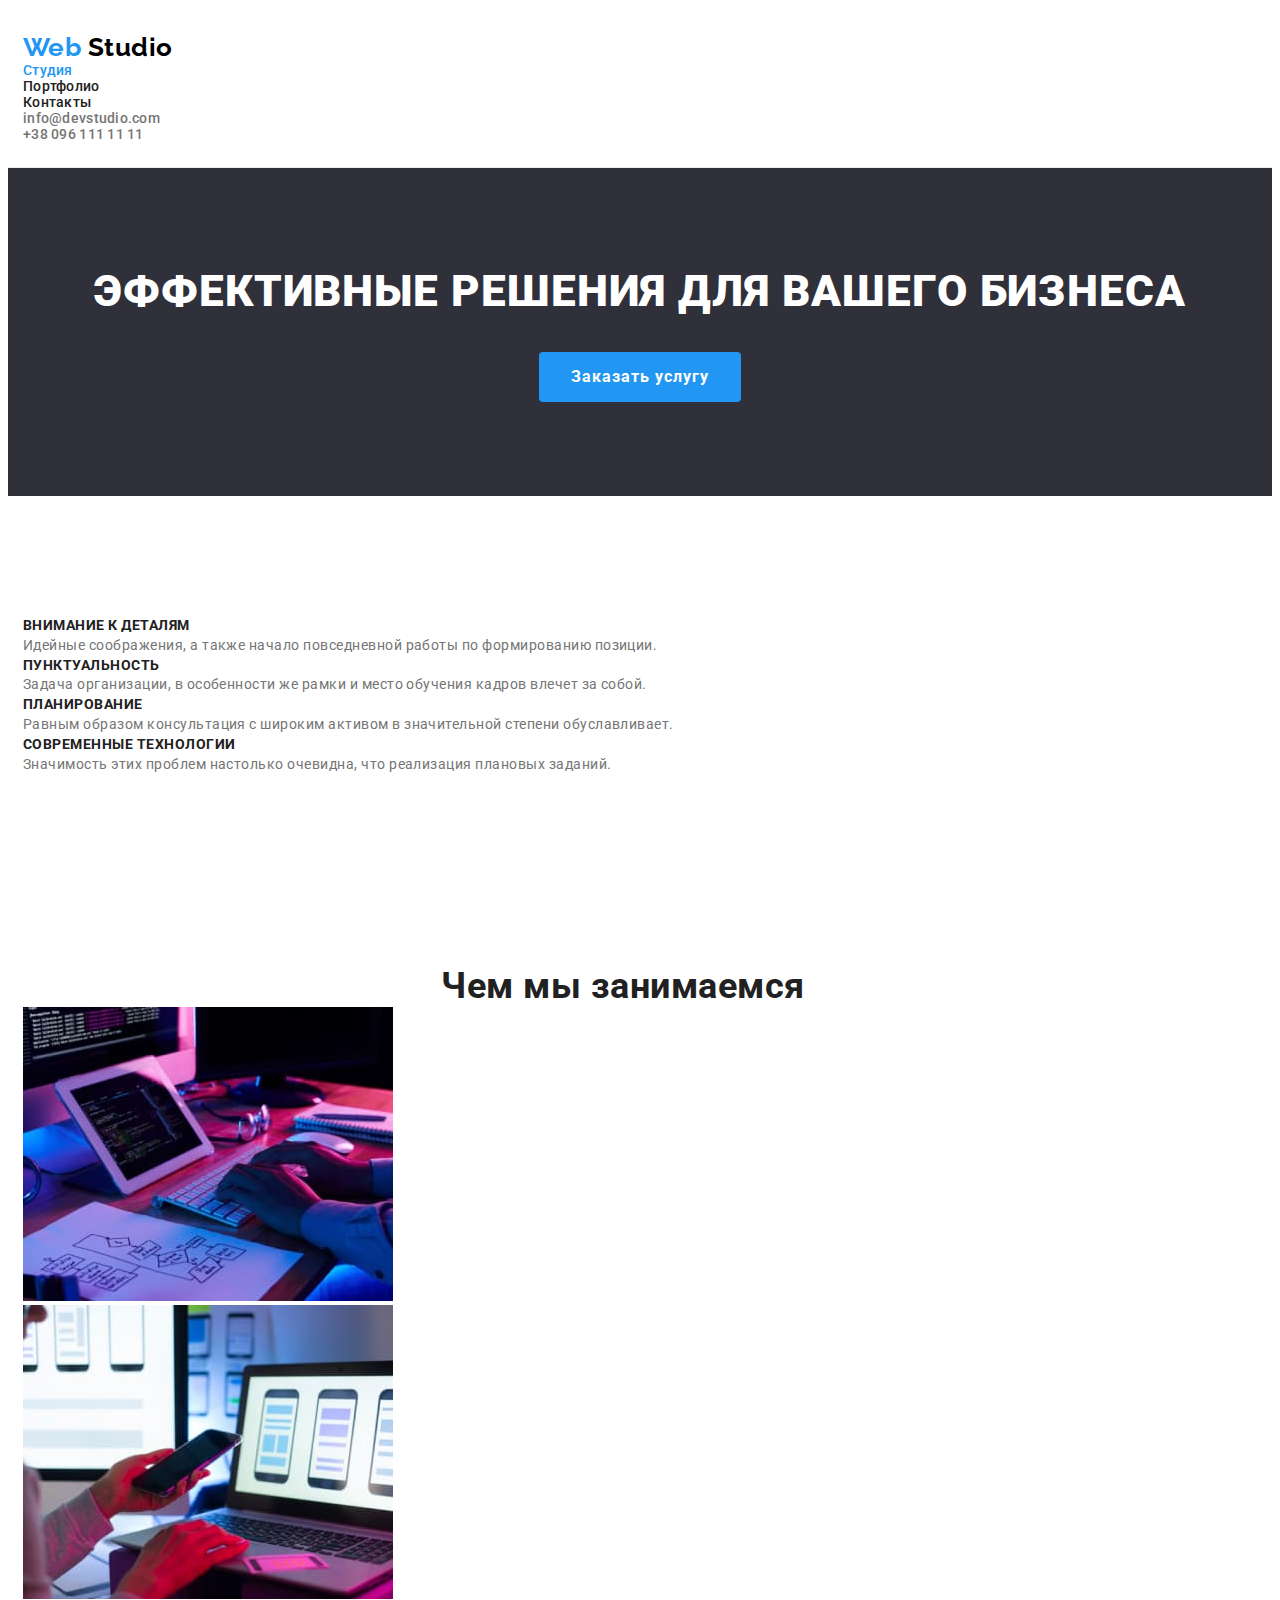
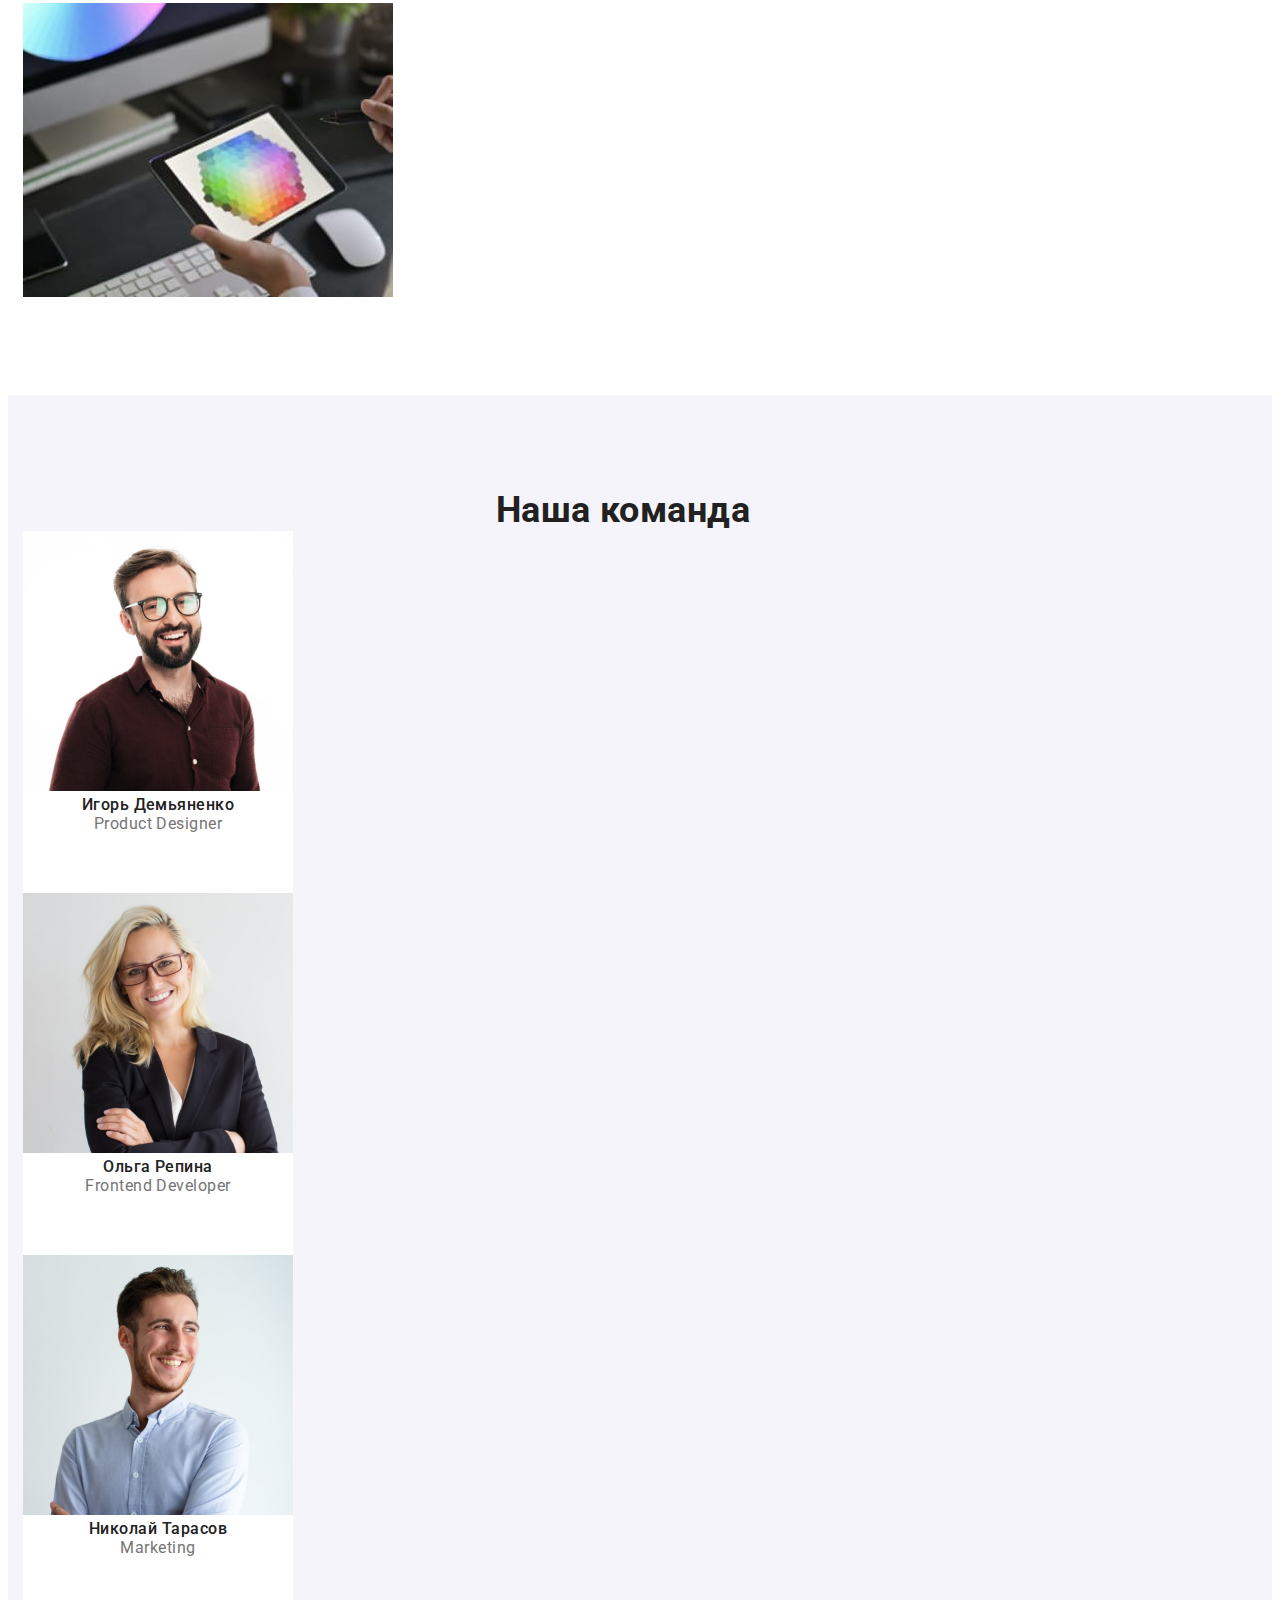
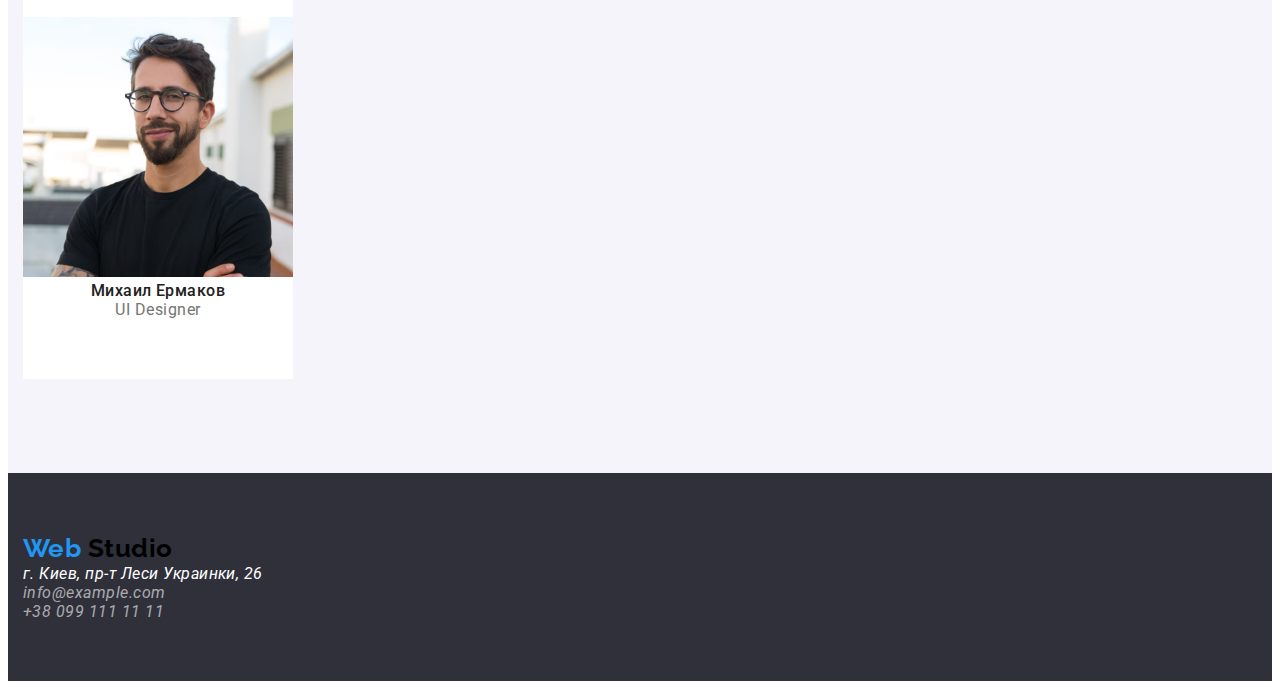
==== index.html @ 38b52c2a "add_all" ====
<!DOCTYPE html>
<html lang="ru">
	<head>
		<meta charset="UTF-8" />
		<meta http-equiv="X-UA-Compatible" content="IE=edge" />
		<meta name="viewport" content="width=device-width, initial-scale=1.0" />
		<title>WebStudio</title>
		<link rel="preconnect" href="https://fonts.googleapis.com" />
		<link rel="preconnect" href="https://fonts.gstatic.com" crossorigin />
		<link href="https://fonts.googleapis.com/css2?family=Raleway:wght@700&family=Roboto:wght@400;500;700;900&display=swap" rel="stylesheet" />
		<link
			rel="stylesheet"
			href="https://cdnjs.cloudflare.com/ajax/libs/modern-normalize/1.1.0/modern-normalize.min.css"
			integrity="sha512-wpPYUAdjBVSE4KJnH1VR1HeZfpl1ub8YT/NKx4PuQ5NmX2tKuGu6U/JRp5y+Y8XG2tV+wKQpNHVUX03MfMFn9Q=="
			crossorigin="anonymous"
			referrerpolicy="no-referrer"
		/>
		<link rel="stylesheet" href="./css/styles.css" />
	</head>
	<body>
		<header class="header">
			<div class="container">
				<nav>
					<a href="" class="logo link">
						<span class="logo-part">Web</span>
						Studio
					</a>
					<ul class="nav list">
						<li class="nav-item"><a href="" target="_blank" class="nav-link link link-current">Студия</a></li>
						<li class="nav-item"><a href="./portfolio.html" target="_blank" class="nav-link link">Портфолио</a></li>
						<li class="nav-item"><a href="" target="_blank" class="nav-link link">Контакты</a></li>
					</ul>
				</nav>
				<ul class="cotacts list">
					<li class="cotacts-item"><a href="mailto:info@devstudio.com" class="cotacts-link link">info@devstudio.com</a></li>
					<li class="cotacts-item"><a href="tel:+380961111111" class="cotacts-link link">+38 096 111 11 11</a></li>
				</ul>
			</div>
		</header>
		<main>
			<section class="hero section">
				<h1 class="hero-title">Эффективные решения для вашего бизнеса</h1>
				<button type="button" class="hero-button button">Заказать услугу</button>
			</section>
			<section class="features section">
				<div class="container">
					<h2 class="title-none">Особенности</h2>
					<ul class="features-list list">
						<li>
							<h3 class="features-title title">Внимание к деталям</h3>
							<p class="features-text">Идейные соображения, а также начало повседневной работы по формированию позиции.</p>
						</li>
						<li>
							<h3 class="features-title title">Пунктуальность</h3>
							<p class="features-text">Задача организации, в особенности же рамки и место обучения кадров влечет за собой.</p>
						</li>
						<li>
							<h3 class="features-title title">Планирование</h3>
							<p class="features-text">Равным образом консультация с широким активом в значительной степени обуславливает.</p>
						</li>
						<li>
							<h3 class="features-title title">Современные технологии</h3>
							<p class="features-text">Значимость этих проблем настолько очевидна, что реализация плановых заданий.</p>
						</li>
					</ul>
				</div>
			</section>
			<section class="doing section">
				<div class="container">
					<h2 class="doing-title title">Чем мы занимаемся</h2>
					<ul class="doing-list list">
						<li><img src="./images/box1.jpg" alt="Воплощаем ваш проект в жизнь" width="370" height="294" /></li>
						<li><img src="./images/box2.jpg" alt="Разрабатываем дизайн" width="370" height="294" /></li>
						<li><img src="./images/box3.jpg" alt="Подбираем цветовое оформление" width="370" height="294" /></li>
					</ul>
				</div>
			</section>
			<section class="team section">
				<div class="container">
					<h2 class="team-title title">Наша команда</h2>
					<ul class="team-list list">
						<li class="team-list-item">
							<img src="./images/img1.jpg" alt="Игорь Демьяненко" width="270" height="260" />
							<h3 class="team-list-title title">Игорь Демьяненко</h3>
							<p lang="en" class="team-text">Product Designer</p>
						</li>
						<li class="team-list-item">
							<img src="./images/img2.jpg" alt="Ольга Репина" width="270" height="260" />
							<h3 class="team-list-title title">Ольга Репина</h3>
							<p lang="en" class="team-text">Frontend Developer</p>
						</li>
						<li class="team-list-item">
							<img src="./images/img3.jpg" alt="Николай Тарасов" width="270" height="260" />
							<h3 class="team-list-title title">Николай Тарасов</h3>
							<p lang="en" class="team-text">Marketing</p>
						</li>
						<li class="team-list-item">
							<img src="./images/img4.jpg" alt="Михаил Ермаков" width="270" height="260" />
							<h3 class="team-list-title title">Михаил Ермаков</h3>
							<p lang="en" class="team-text">UI Designer</p>
						</li>
					</ul>
				</div>
			</section>
		</main>
		<footer class="footer">
			<div class="container">
				<a href="" class="logo link">
					<span class="logo-part">Web</span>
					Studio
				</a>
				<address>
					<ul class="list">
						<li>
							<a href="https://goo.gl/maps/RwVhN2suyWjSkpwK7" target="_blank" rel="noopener nofollow noreferrer" class="footer-link-adr link">г. Киев, пр-т Леси Украинки, 26</a>
						</li>
						<li><a href="mailto:info@example.com" class="footer-link link">info@example.com</a></li>
						<li><a href="tel:+380991111111" class="footer-link link">+38 099 111 11 11</a></li>
					</ul>
				</address>
			</div>
		</footer>
	</body>
</html>
---- css/styles.css ----
:root {
	--color-text-title: #212121;
	--color-logo: #000000;
	--color-accent: #2196f3;
	--color-text-main: #757575;
	--color-text-white: #ffffff;
	--color-background-main: #ffffff;
	--color-background-second: #f5f4fa;
	--color-background-hero: #2f303a;
	--color-header-border: #ececec;
}

body {
	background-color: var(--color-background-main);
	color: var(--color-text-main);
	font-family: Roboto, sans-serif;
	font-weight: 400;
	letter-spacing: 0.03em;
}

.section {
	padding-top: 94px;
	padding-bottom: 94px;
}

.container {
	width: 1200px;
	padding-left: 15px;
	padding-right: 15px;
	/* background-color: #2196f3; */
}

.list {
	list-style: none;
	padding: 0;
	margin: 0;
	/*	background-color: #2196f3;*/
}

.link {
	text-decoration: none;
	color: inherit;
}

.link:hover,
.link:focus,
.link.link-current {
	color: var(--color-accent);
}

h1,
h2,
h3,
h4,
h5,
h6,
p {
	margin: 0;
}

.title {
	color: var(--color-text-title);
	font-weight: 700;
}

.button {
	color: var(--color-text-white);
	background-color: var(--color-accent);
	font-family: inherit;
	text-align: center;
	border-radius: 4px;
	border: 0;
}

/*Невидимый заголовок*/
.title-none {
	color: rgba(0, 0, 0, 0);
}

/*-------------------header-------------------*/
.header {
	border-bottom: 1px solid var(--color-header-border);
}

.header > .container {
	padding-top: 24px;
	padding-bottom: 24px;
}

.logo {
	color: var(--color-logo);
	font-family: Raleway, sans-serif;
	font-weight: 700;
	font-size: 26px;
	line-height: 1.19;
}

.logo-part {
	color: var(--color-accent);
}

.nav,
.cotacts {
	font-family: "Roboto";
	font-weight: 500;
	font-size: 14px;
	line-height: 1.14;
	letter-spacing: 0.02em;
}

.nav-link {
	color: var(--color-text-title);
}
/*-------------------hero-------------------*/
.hero {
	background-color: var(--color-background-hero);
	text-align: center;
	letter-spacing: 0.06em;
}

.hero > .container {
	padding-top: 200px;
	padding-bottom: 200px;
}

.hero-title {
	color: var(--color-text-white);
	font-weight: 900;
	font-size: 44px;
	line-height: 1.36;
	text-transform: uppercase;
	margin-bottom: 30px;
}

.hero-button {
	font-weight: 700;
	font-size: 16px;
	line-height: 1.88;
	letter-spacing: 0.06em;
	padding: 10px 32px;
}
/*-------------------features-------------------*/
.features-title {
	font-size: 14px;
	line-height: 1.14;
	text-transform: uppercase;
}

.features-text {
	font-size: 14px;
	line-height: 1.71;
}
/*-------------------doing----------------------*/
.doing-title,
.team-title {
	font-size: 36px;
	line-height: 1.17;
	text-align: center;
}

/*-------------------team-----------------------*/
.team {
	background-color: var(--color-background-second);
}

.team-list-title,
.team-text {
	font-size: 16px;
	line-height: 1.19;
	text-align: center;
}

.team-list-title {
	font-weight: 500;
}

.team-list-item {
	background-color: var(--color-background-main);
	width: 270px;
	height: 362px;
}
/*-------------------footer----------------------*/
.footer {
	background-color: var(--color-background-hero);
}

.footer > .container {
	padding-top: 60px;
	padding-bottom: 60px;
}

.footer > .logo,
.footer-link-adr {
	color: var(--color-text-white);
}

.footer-link {
	color: rgba(255, 255, 255, 0.6);
}

.footer > address {
	font-style: normal;
	font-size: 14px;
	line-height: 1.71;
}

/*-------------------portf-------------------*/
.portf-but.button {
	color: var(--color-text-title);
	background-color: var(--color-background-second);
	font-weight: 500;
	font-size: 16px;
	line-height: 1.63;
	padding: 6px 22px;
}

.portf-but.button:hover,
.portf-but.button:focus {
	color: var(--color-text-white);
	background-color: var(--color-accent);
}

.portf-title {
	font-size: 18px;
	line-height: 2;
	letter-spacing: 0.06em;
}

.portf-text {
	font-size: 16px;
	line-height: 1.88;
}
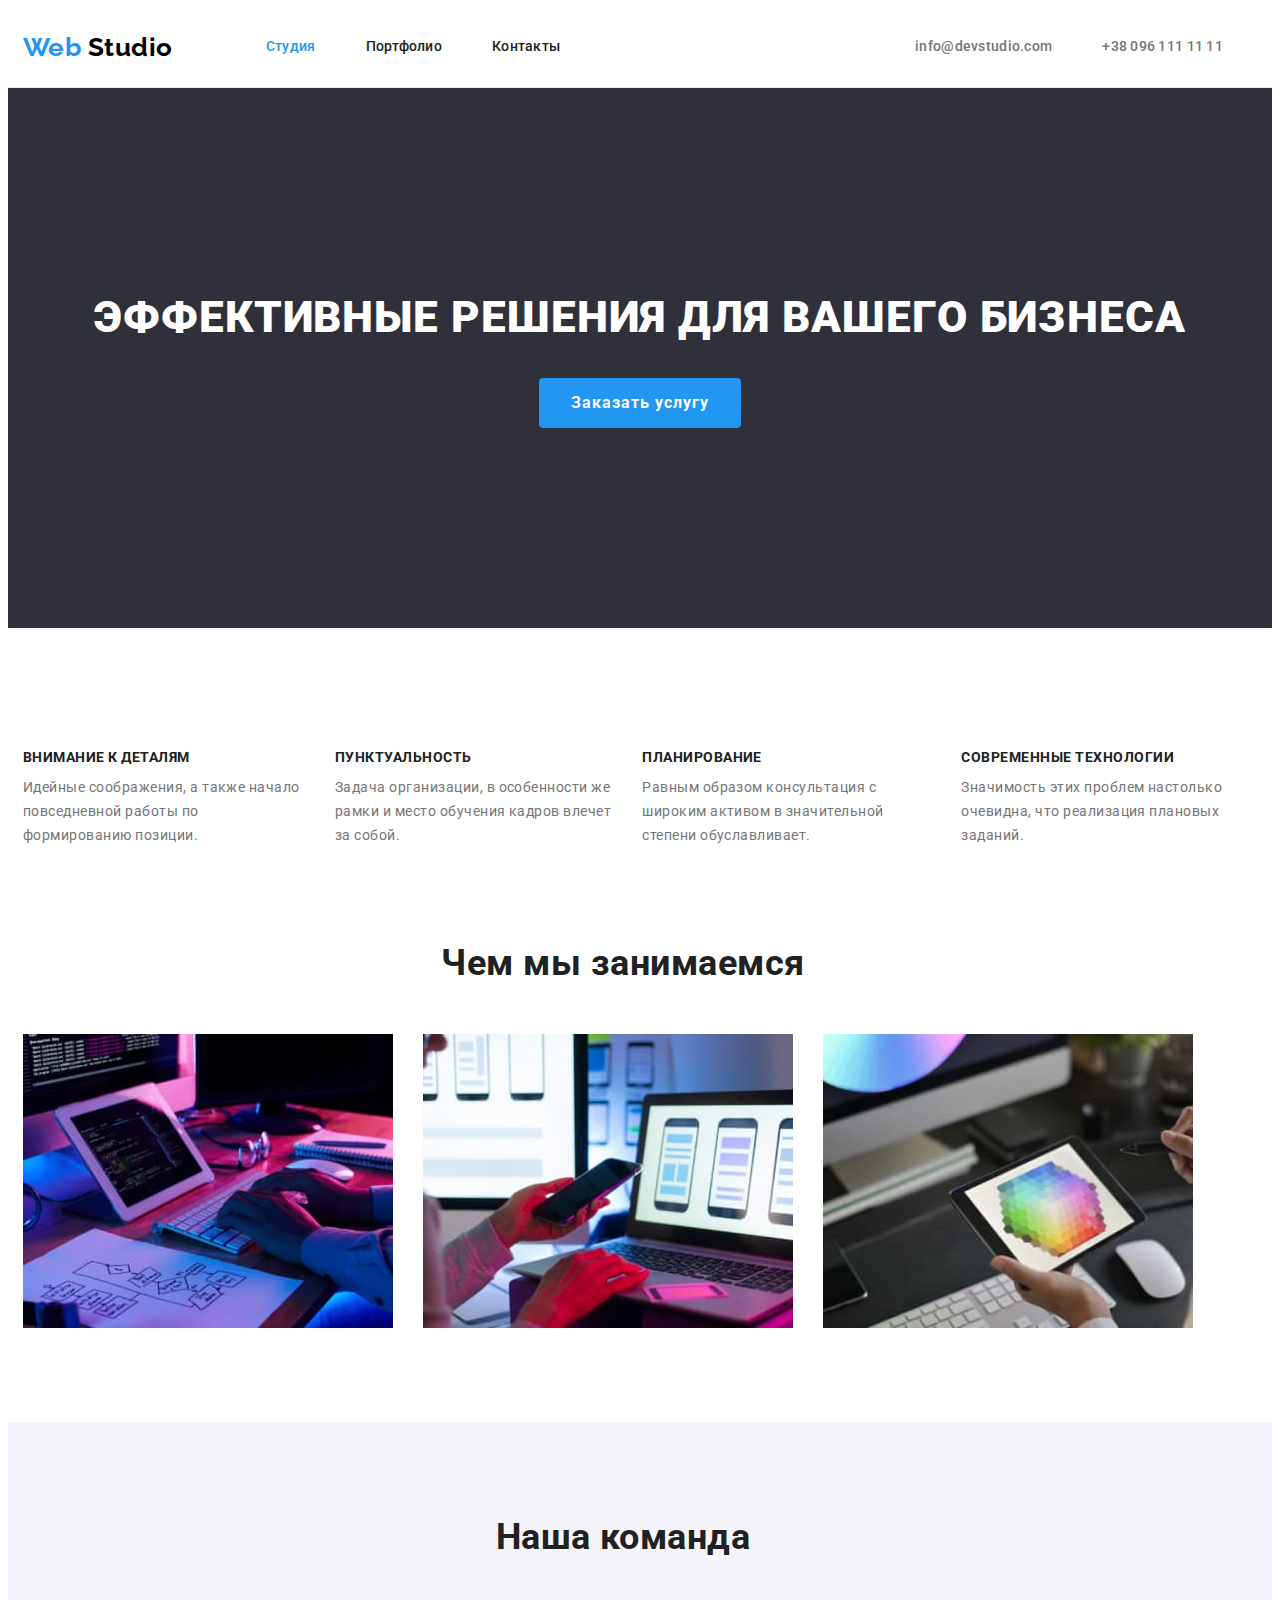
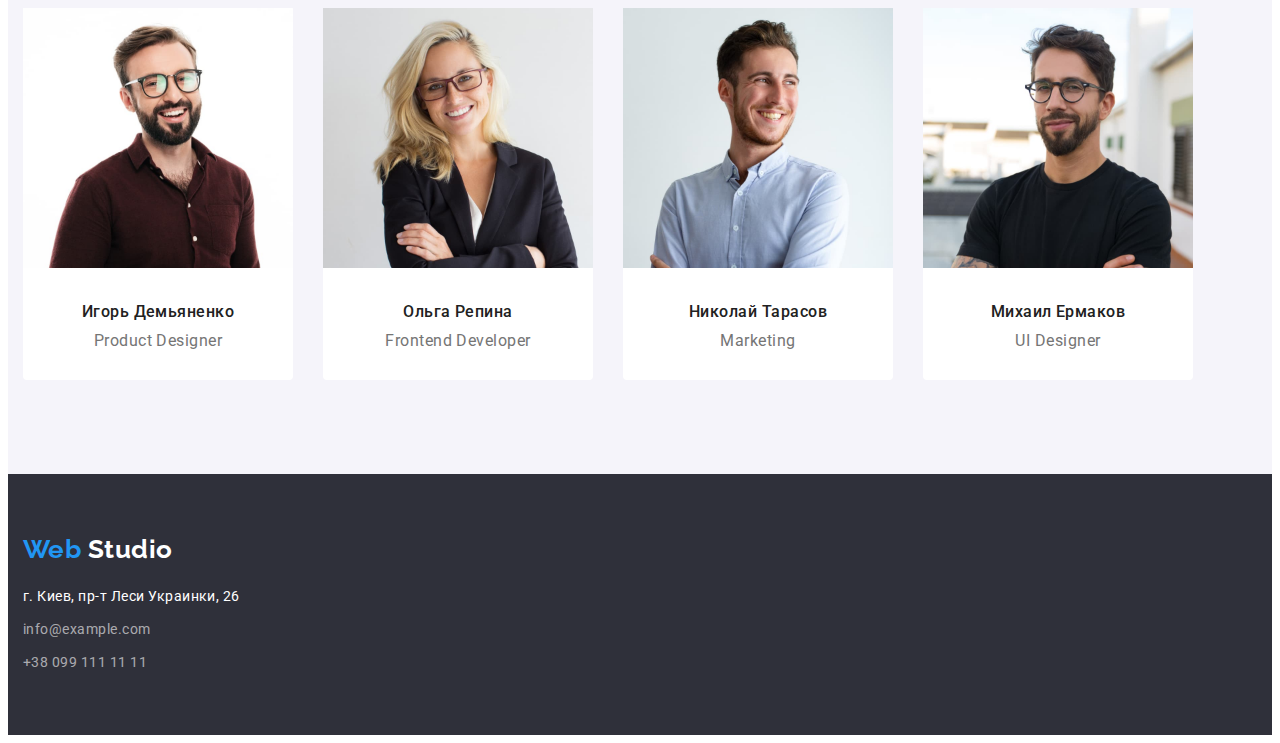
==== commit 15d6edf7: "Flex1" ====
--- a/index.html
+++ b/index.html
@@ -19,8 +19,8 @@
 	</head>
 	<body>
 		<header class="header">
-			<div class="container">
-				<nav>
+			<div class="container main-menu">
+				<nav class="header-nav">
 					<a href="" class="logo link">
 						<span class="logo-part">Web</span>
 						Studio
@@ -46,19 +46,19 @@
 				<div class="container">
 					<h2 class="title-none">Особенности</h2>
 					<ul class="features-list list">
-						<li>
+						<li class="features-list-item">
 							<h3 class="features-title title">Внимание к деталям</h3>
 							<p class="features-text">Идейные соображения, а также начало повседневной работы по формированию позиции.</p>
 						</li>
-						<li>
+						<li class="features-list-item">
 							<h3 class="features-title title">Пунктуальность</h3>
 							<p class="features-text">Задача организации, в особенности же рамки и место обучения кадров влечет за собой.</p>
 						</li>
-						<li>
+						<li class="features-list-item">
 							<h3 class="features-title title">Планирование</h3>
 							<p class="features-text">Равным образом консультация с широким активом в значительной степени обуславливает.</p>
 						</li>
-						<li>
+						<li class="features-list-item">
 							<h3 class="features-title title">Современные технологии</h3>
 							<p class="features-text">Значимость этих проблем настолько очевидна, что реализация плановых заданий.</p>
 						</li>
@@ -69,9 +69,9 @@
 				<div class="container">
 					<h2 class="doing-title title">Чем мы занимаемся</h2>
 					<ul class="doing-list list">
-						<li><img src="./images/box1.jpg" alt="Воплощаем ваш проект в жизнь" width="370" height="294" /></li>
-						<li><img src="./images/box2.jpg" alt="Разрабатываем дизайн" width="370" height="294" /></li>
-						<li><img src="./images/box3.jpg" alt="Подбираем цветовое оформление" width="370" height="294" /></li>
+						<li class="doing-list-item"><img src="./images/box1.jpg" alt="Воплощаем ваш проект в жизнь" width="370" height="294" /></li>
+						<li class="doing-list-item"><img src="./images/box2.jpg" alt="Разрабатываем дизайн" width="370" height="294" /></li>
+						<li class="doing-list-item"><img src="./images/box3.jpg" alt="Подбираем цветовое оформление" width="370" height="294" /></li>
 					</ul>
 				</div>
 			</section>
@@ -111,11 +111,11 @@
 				</a>
 				<address>
 					<ul class="list">
-						<li>
+						<li class="footer-list-item">
 							<a href="https://goo.gl/maps/RwVhN2suyWjSkpwK7" target="_blank" rel="noopener nofollow noreferrer" class="footer-link-adr link">г. Киев, пр-т Леси Украинки, 26</a>
 						</li>
-						<li><a href="mailto:info@example.com" class="footer-link link">info@example.com</a></li>
-						<li><a href="tel:+380991111111" class="footer-link link">+38 099 111 11 11</a></li>
+						<li class="footer-list-item"><a href="mailto:info@example.com" class="footer-link link">info@example.com</a></li>
+						<li class="footer-list-item"><a href="tel:+380991111111" class="footer-link link">+38 099 111 11 11</a></li>
 					</ul>
 				</address>
 			</div>
--- a/css/styles.css
+++ b/css/styles.css
@@ -8,6 +8,7 @@
 	--color-background-second: #f5f4fa;
 	--color-background-hero: #2f303a;
 	--color-header-border: #ececec;
+	--color-portf-border: #eeeeee;
 }
 
 body {
@@ -27,14 +28,12 @@
 	width: 1200px;
 	padding-left: 15px;
 	padding-right: 15px;
-	/* background-color: #2196f3; */
 }
 
 .list {
 	list-style: none;
 	padding: 0;
 	margin: 0;
-	/*	background-color: #2196f3;*/
 }
 
 .link {
@@ -80,11 +79,18 @@
 /*-------------------header-------------------*/
 .header {
 	border-bottom: 1px solid var(--color-header-border);
-}
-
-.header > .container {
 	padding-top: 24px;
 	padding-bottom: 24px;
+}
+
+.container.main-menu,
+.header-nav {
+	display: flex;
+	align-items: center;
+}
+
+.container.main-menu {
+	justify-content: space-between;
 }
 
 .logo {
@@ -93,6 +99,7 @@
 	font-weight: 700;
 	font-size: 26px;
 	line-height: 1.19;
+	margin-right: 93px;
 }
 
 .logo-part {
@@ -106,6 +113,12 @@
 	font-size: 14px;
 	line-height: 1.14;
 	letter-spacing: 0.02em;
+	display: flex;
+}
+
+.nav-item:not(:last-child),
+.cotacts-item:not(:last-child) {
+	margin-right: 50px;
 }
 
 .nav-link {
@@ -116,9 +129,6 @@
 	background-color: var(--color-background-hero);
 	text-align: center;
 	letter-spacing: 0.06em;
-}
-
-.hero > .container {
 	padding-top: 200px;
 	padding-bottom: 200px;
 }
@@ -140,10 +150,31 @@
 	padding: 10px 32px;
 }
 /*-------------------features-------------------*/
+.features.section {
+	padding-bottom: 0;
+}
+
+.features-list,
+.doing-list,
+.team-list {
+	display: flex;
+}
+
+.features-list-item {
+	width: calc((100%-90px) / 4);
+}
+
+.features-list-item:not(:last-child),
+.doing-list-item:not(:last-child),
+.team-list-item:not(:last-child) {
+	margin-right: 30px;
+}
+
 .features-title {
 	font-size: 14px;
 	line-height: 1.14;
 	text-transform: uppercase;
+	margin-bottom: 10px;
 }
 
 .features-text {
@@ -156,8 +187,12 @@
 	font-size: 36px;
 	line-height: 1.17;
 	text-align: center;
-}
-
+	margin-bottom: 50px;
+}
+
+.doing-list img {
+	display: block;
+}
 /*-------------------team-----------------------*/
 .team {
 	background-color: var(--color-background-second);
@@ -172,24 +207,24 @@
 
 .team-list-title {
 	font-weight: 500;
+	margin-top: 30px;
+	margin-bottom: 10px;
 }
 
 .team-list-item {
 	background-color: var(--color-background-main);
-	width: 270px;
-	height: 362px;
+	width: calc((100%-90px) / 4);
+	padding-bottom: 30px;
+	border-radius: 0px 0px 4px 4px;
 }
 /*-------------------footer----------------------*/
 .footer {
 	background-color: var(--color-background-hero);
-}
-
-.footer > .container {
 	padding-top: 60px;
 	padding-bottom: 60px;
 }
 
-.footer > .logo,
+.footer .logo,
 .footer-link-adr {
 	color: var(--color-text-white);
 }
@@ -198,10 +233,18 @@
 	color: rgba(255, 255, 255, 0.6);
 }
 
-.footer > address {
+.footer address {
 	font-style: normal;
 	font-size: 14px;
 	line-height: 1.71;
+}
+
+.footer .list {
+	margin-top: 20px;
+}
+
+.footer li:not(:last-child) {
+	margin-bottom: 9px;
 }
 
 /*-------------------portf-------------------*/
@@ -224,9 +267,19 @@
 	font-size: 18px;
 	line-height: 2;
 	letter-spacing: 0.06em;
+	margin-bottom: 4px;
 }
 
 .portf-text {
 	font-size: 16px;
 	line-height: 1.88;
 }
+
+.portf-list li {
+	width: 370px;
+	border: 1px solid var(--color-portf-border);
+}
+
+.portf-list-item-container {
+	padding: 20px 24px;
+}
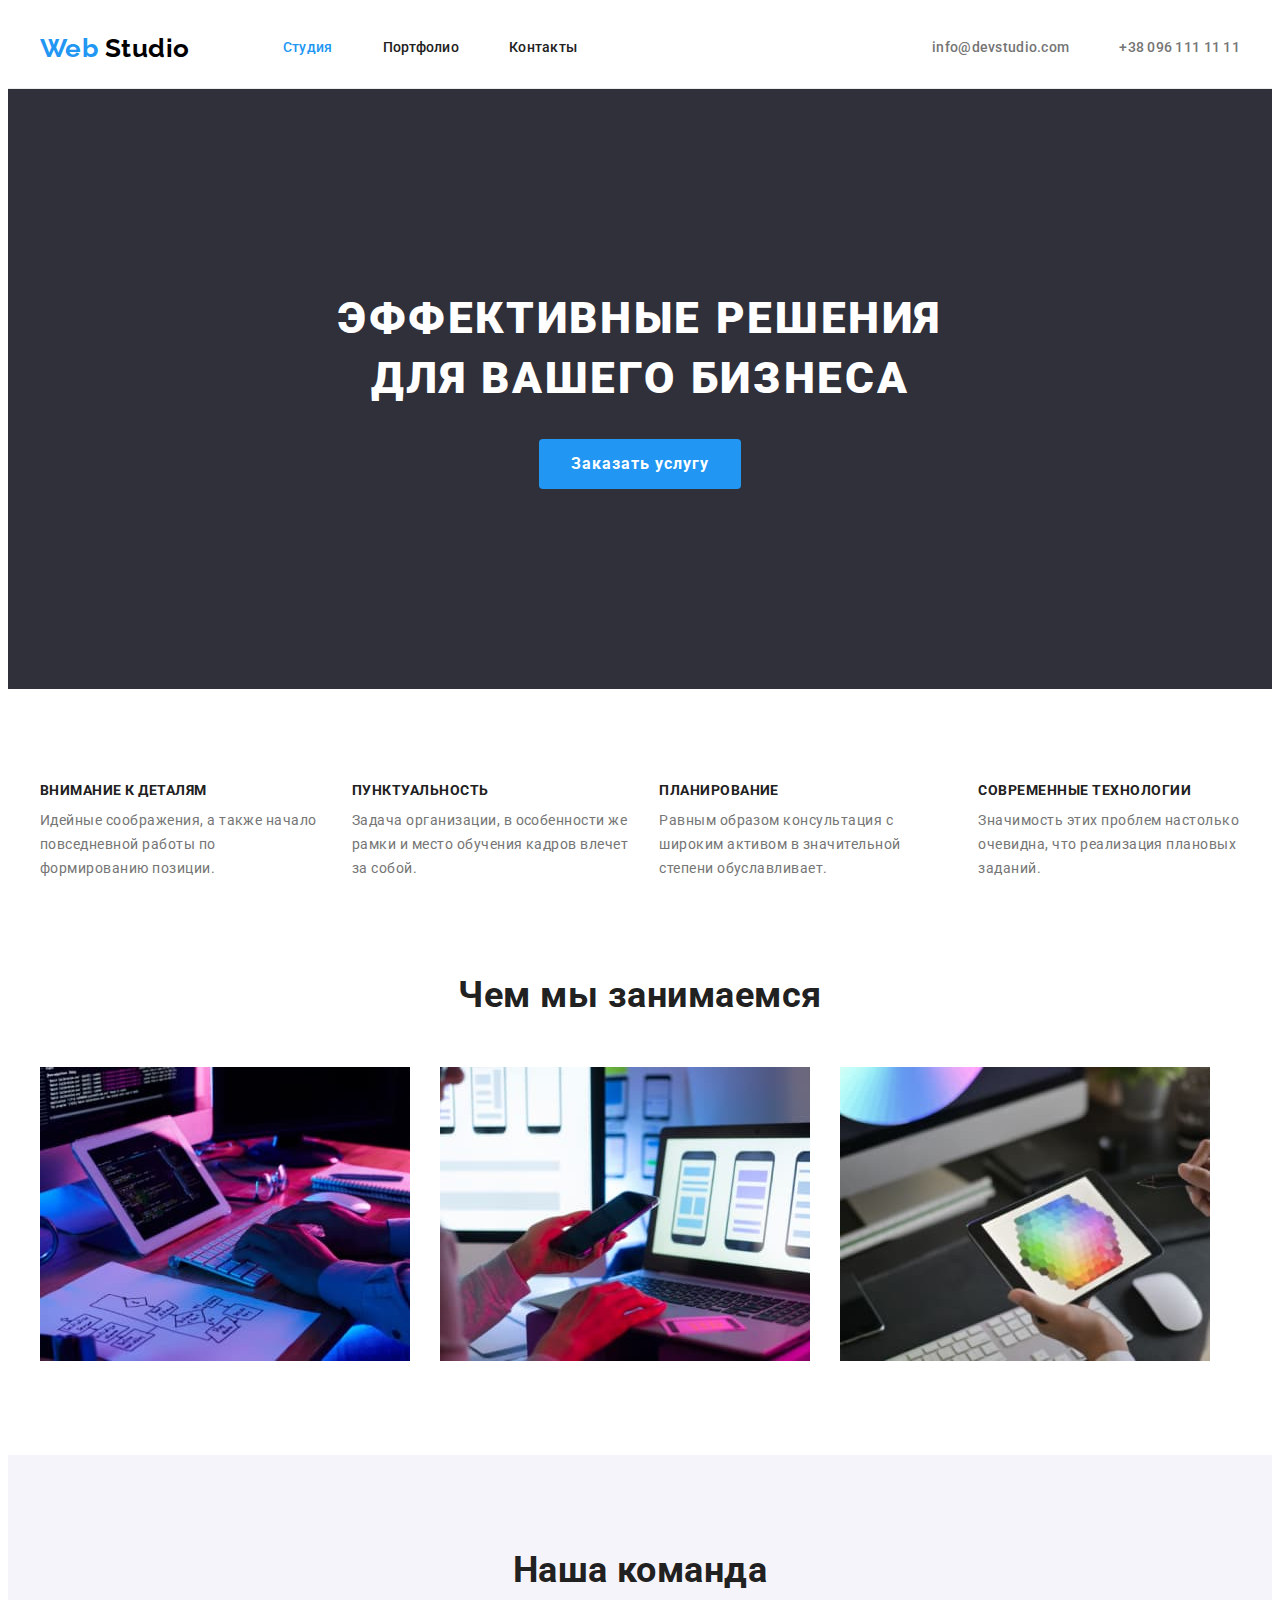
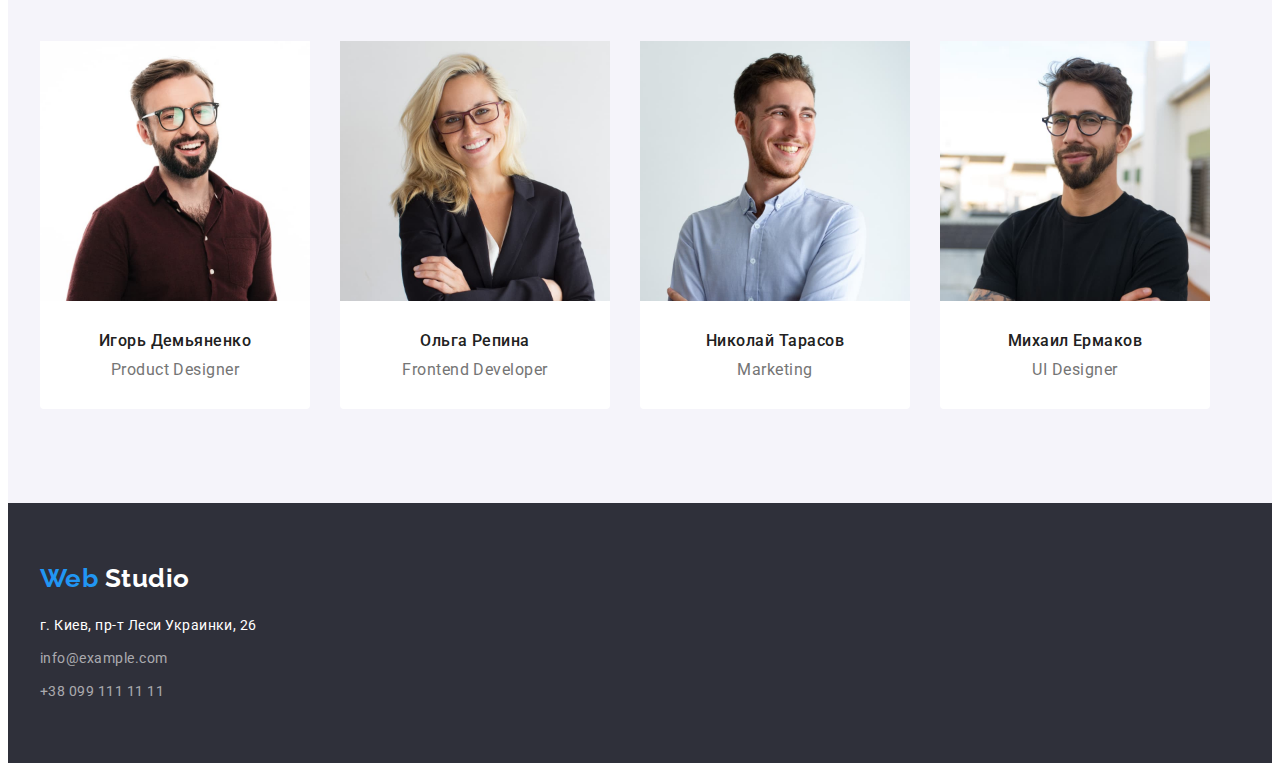
==== commit 6a103845: "Final2" ====
--- a/index.html
+++ b/index.html
@@ -31,14 +31,14 @@
 						<li class="nav-item"><a href="" target="_blank" class="nav-link link">Контакты</a></li>
 					</ul>
 				</nav>
-				<ul class="cotacts list">
-					<li class="cotacts-item"><a href="mailto:info@devstudio.com" class="cotacts-link link">info@devstudio.com</a></li>
-					<li class="cotacts-item"><a href="tel:+380961111111" class="cotacts-link link">+38 096 111 11 11</a></li>
+				<ul class="contacts list">
+					<li class="contacts-item"><a href="mailto:info@devstudio.com" class="contacts-link link">info@devstudio.com</a></li>
+					<li class="contacts-item"><a href="tel:+380961111111" class="contacts-link link">+38 096 111 11 11</a></li>
 				</ul>
 			</div>
 		</header>
 		<main>
-			<section class="hero section">
+			<section class="hero">
 				<h1 class="hero-title">Эффективные решения для вашего бизнеса</h1>
 				<button type="button" class="hero-button button">Заказать услугу</button>
 			</section>
--- a/css/styles.css
+++ b/css/styles.css
@@ -28,9 +28,10 @@
 	width: 1200px;
 	padding-left: 15px;
 	padding-right: 15px;
-}
-
-.list {
+	margin: 0 auto;
+}
+
+ul {
 	list-style: none;
 	padding: 0;
 	margin: 0;
@@ -55,6 +56,7 @@
 h6,
 p {
 	margin: 0;
+	padding: 0;
 }
 
 .title {
@@ -73,24 +75,31 @@
 
 /*Невидимый заголовок*/
 .title-none {
-	color: rgba(0, 0, 0, 0);
+	position: absolute;
+	width: 1px;
+	height: 1px;
+	margin: -1px;
+	padding: 0;
+	overflow: hidden;
+	border: 0;
+	clip: rect(0 0 0 0);
+}
+
+img {
+	display: block;
+	max-width: 100%;
+	height: auto;
 }
 
 /*-------------------header-------------------*/
 .header {
 	border-bottom: 1px solid var(--color-header-border);
-	padding-top: 24px;
-	padding-bottom: 24px;
 }
 
 .container.main-menu,
 .header-nav {
 	display: flex;
 	align-items: center;
-}
-
-.container.main-menu {
-	justify-content: space-between;
 }
 
 .logo {
@@ -107,7 +116,7 @@
 }
 
 .nav,
-.cotacts {
+.contacts {
 	font-family: "Roboto";
 	font-weight: 500;
 	font-size: 14px;
@@ -116,19 +125,29 @@
 	display: flex;
 }
 
+.contacts {
+	margin-left: auto;
+}
+
 .nav-item:not(:last-child),
-.cotacts-item:not(:last-child) {
+.contacts-item:not(:last-child) {
 	margin-right: 50px;
 }
 
 .nav-link {
 	color: var(--color-text-title);
+}
+
+.nav-link,
+.contacts-link {
+	display: block;
+	padding-top: 32px;
+	padding-bottom: 32px;
 }
 /*-------------------hero-------------------*/
 .hero {
 	background-color: var(--color-background-hero);
 	text-align: center;
-	letter-spacing: 0.06em;
 	padding-top: 200px;
 	padding-bottom: 200px;
 }
@@ -137,9 +156,11 @@
 	color: var(--color-text-white);
 	font-weight: 900;
 	font-size: 44px;
+	letter-spacing: 0.06em;
 	line-height: 1.36;
 	text-transform: uppercase;
-	margin-bottom: 30px;
+	width: 696px;
+	margin: 0 auto;
 }
 
 .hero-button {
@@ -148,6 +169,7 @@
 	line-height: 1.88;
 	letter-spacing: 0.06em;
 	padding: 10px 32px;
+	margin-top: 30px;
 }
 /*-------------------features-------------------*/
 .features.section {
@@ -190,9 +212,6 @@
 	margin-bottom: 50px;
 }
 
-.doing-list img {
-	display: block;
-}
 /*-------------------team-----------------------*/
 .team {
 	background-color: var(--color-background-second);
@@ -211,12 +230,16 @@
 	margin-bottom: 10px;
 }
 
+.team-text {
+	margin-bottom: 30px;
+}
+
 .team-list-item {
 	background-color: var(--color-background-main);
 	width: calc((100%-90px) / 4);
-	padding-bottom: 30px;
 	border-radius: 0px 0px 4px 4px;
 }
+
 /*-------------------footer----------------------*/
 .footer {
 	background-color: var(--color-background-hero);
@@ -239,7 +262,7 @@
 	line-height: 1.71;
 }
 
-.footer .list {
+address {
 	margin-top: 20px;
 }
 
@@ -256,7 +279,31 @@
 	line-height: 1.63;
 	padding: 6px 22px;
 }
-
+.portf-but-item:not(:last-child) {
+	margin-right: 8px;
+}
+.portf-but-list {
+	display: flex;
+	justify-content: center;
+	margin-bottom: 50px;
+}
+.portf-list {
+	display: flex;
+	flex-wrap: wrap;
+
+	/* justify-content: space-between; */
+}
+.portf-list-item {
+	margin-right: 30px;
+	margin-bottom: 30px;
+	width: calc(100% / 3);
+}
+.portf-list-item:nth-child(3n) {
+	margin-right: 0px;
+}
+.portf-list-item:nth-last-child(-n + 3) {
+	margin-bottom: 0px;
+}
 .portf-but.button:hover,
 .portf-but.button:focus {
 	color: var(--color-text-white);
@@ -275,11 +322,13 @@
 	line-height: 1.88;
 }
 
-.portf-list li {
+.portf-list-item {
 	width: 370px;
-	border: 1px solid var(--color-portf-border);
 }
 
 .portf-list-item-container {
 	padding: 20px 24px;
-}
+	border-bottom: 1px solid var(--color-portf-border);
+	border-left: 1px solid var(--color-portf-border);
+	border-right: 1px solid var(--color-portf-border);
+}
